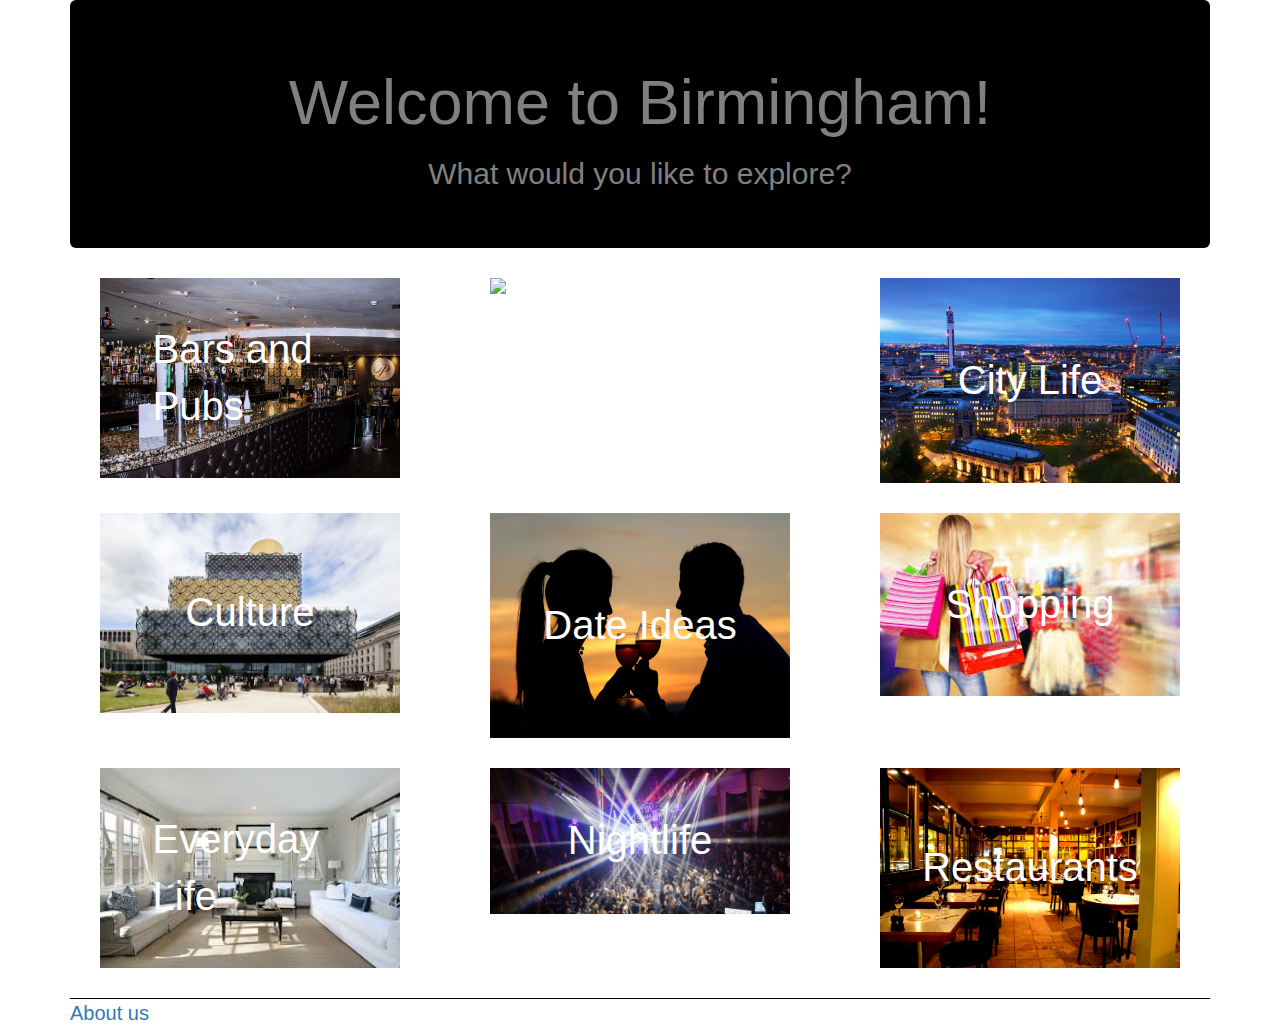
==== Index.html @ 794113f3 "name change" ====
<!DOCTYPE html>
<html>
<head>
  <title> Discovering Birmingham </title>
   <link rel="stylesheet" href="https://maxcdn.bootstrapcdn.com/bootstrap/3.3.7/css/bootstrap.min.css">
  <meta name="viewport" content="width=device-width,initial-scale=1.0,shrink-to-fit=no">
  <link rel="stylesheet" type="text/css" href="css/style.css">
</head>

<body>

<div class="container">
  <div class="jumbotron">
  <div id="Title">
  <div>
  <h1 class="text-center"> Welcome to Birmingham! </h1>
</div>
</div>

<div id="Subtitle">
  <h2 class="text-center"> What would you like to explore? </h2>
</div>
</div>

  <div class="row">
  <div class="col col-lg-4">
    <div class="image">
    <div class="overlay">
  <a href="BarsPubs.html">  <img src="Bars.jpg" alt="Bars" class="img-responsive"></a>
  </div>
      <div class="centered" href="https://www.w3schools.com/html/">Bars and Pubs</div>
</div>
</div>

  <div class="col col-lg-4">
    <div class="image">
    <div class="overlay">
    <img src="family.jpg" alt="Family" class="img-responsive">
    <div class="centered">Days Out</div>
  </div>
</div>
</div>

  <div class="col col-lg-4">
    <div class="image">
    <div class="overlay">
    <img src="Birmingham.jpg" alt="Birmingham" class="img-responsive">
    <div class="centered">City Life</div>
  </div>
  </div>
</div>
</div>

  <div class = "row">
  <div class="col col-lg-4">
    <div class="image">
    <div class="overlay">
    <img src="Library.jpg" alt="Library" class="img-responsive">
    <div class="centered">Culture</div>
  </div>
</div>
</div>

  <div class="col col-lg-4">
    <div class="image">
    <div class="overlay">
    <img src="Date.jpg" alt="Romantic Dates" class="img-responsive">
    <div class="centered">Date Ideas</div>
  </div>
</div>
</div>

  <div class="col col-lg-4">
    <div class="image">
    <div class="overlay">
    <img src="Shopping2.jpg" alt="Shopping" class="img-responsive">
    <div class="centered">Shopping</div>
  </div>
</div>
</div>
</div>

  <div class = "row">

  <div class="col col-lg-4">
    <div class="image">
    <div class="overlay">
    <img src="Everyday.jpg" alt="Everyday life" class="img-responsive">
    <div class="centered">Everyday Life</div>
  </div>
</div>
</div>

  <div class="col col-lg-4">
    <div class="image">
    <div class="overlay">
    <img src="Nightlife.jpg" alt="Nightlife" class="img-responsive" >
    <div class="centered">Nightlife</div>
  </div>
</div>
</div>

  <div class="col col-lg-4">
    <div class="image">
    <div class="overlay">
    <img src="Restaurant.jpg" alt="Nightlife" class="img-responsive"  >
    <div class="centered">Restaurants</div>
  </div>
</div>
</div>
</div>

<div class="footer">
  <div class="end">
  <p><a href="About_us.html">About us</a></p>
</div>
</div>
---- css/style.css ----
.jumbotron {
  background: black;
  color: grey;
    }

.caption {
  width:100%;
  position:absolute;
  background:#000;
  color:white;
}
.thumbnail{
  border:0 none;
  margin:30px;
  padding:0px;
}
/*image text css*/
.textcontainer {
    position: relative;
    text-align: center;
    color: black;

}

.centered {
    position: absolute;
    top: 50%;
    left: 50%;
    transform: translate(-50%, -50%);
}

.row {
  padding-bottom: 30px;
  color: white;
  font-size: 40px;
}

.text-block {
    position: absolute;
    bottom: 20px;
    right: 20px;
    background-color: black;
    color: white;
    padding-left: 20px;
    padding-right: 20px;
}

.container {

}

img {
  z-index: -2;
  margin: auto;
  height: 250px;
  width: 300px;

}

.col-lg-4 {
  padding: auto;
}

.image:hover > .overlay {
    width:100%;
    height:100%;
    background-color:#000;
    opacity:0.5;
    border-radius:30px;
  }

.footer {
      border-top: 1px solid #000;
      height: 35px;
    }

.end {
  font-size: 20px;
}
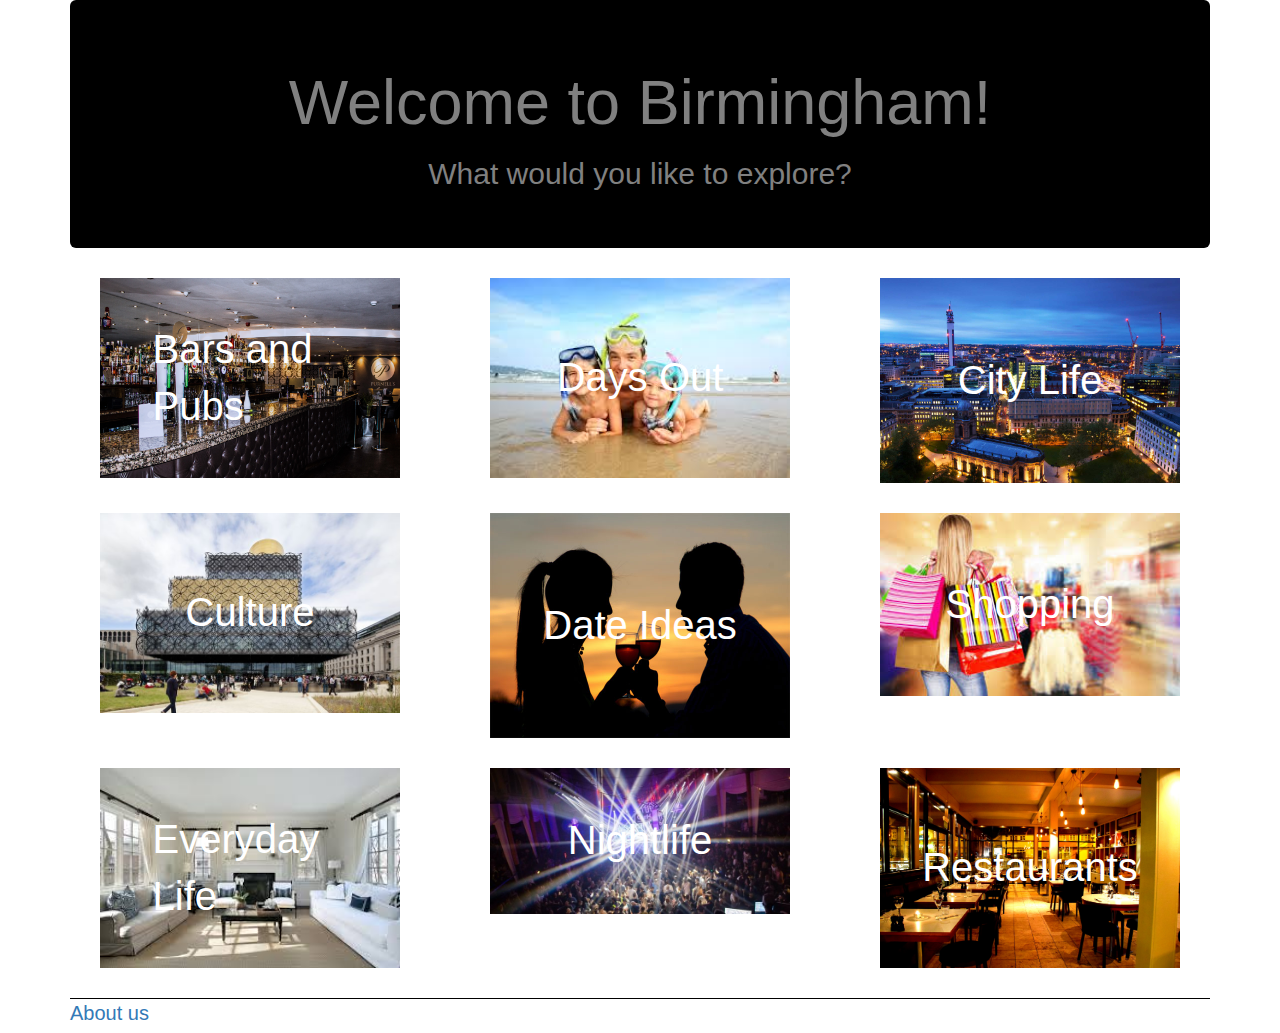
==== commit 3c2b353f: "small change" ====
--- a/Index.html
+++ b/Index.html
@@ -35,7 +35,7 @@
   <div class="col col-lg-4">
     <div class="image">
     <div class="overlay">
-    <img src="family.jpg" alt="Family" class="img-responsive">
+    <img src="Family.jpg" alt="Family" class="img-responsive">
     <div class="centered">Days Out</div>
   </div>
 </div>
